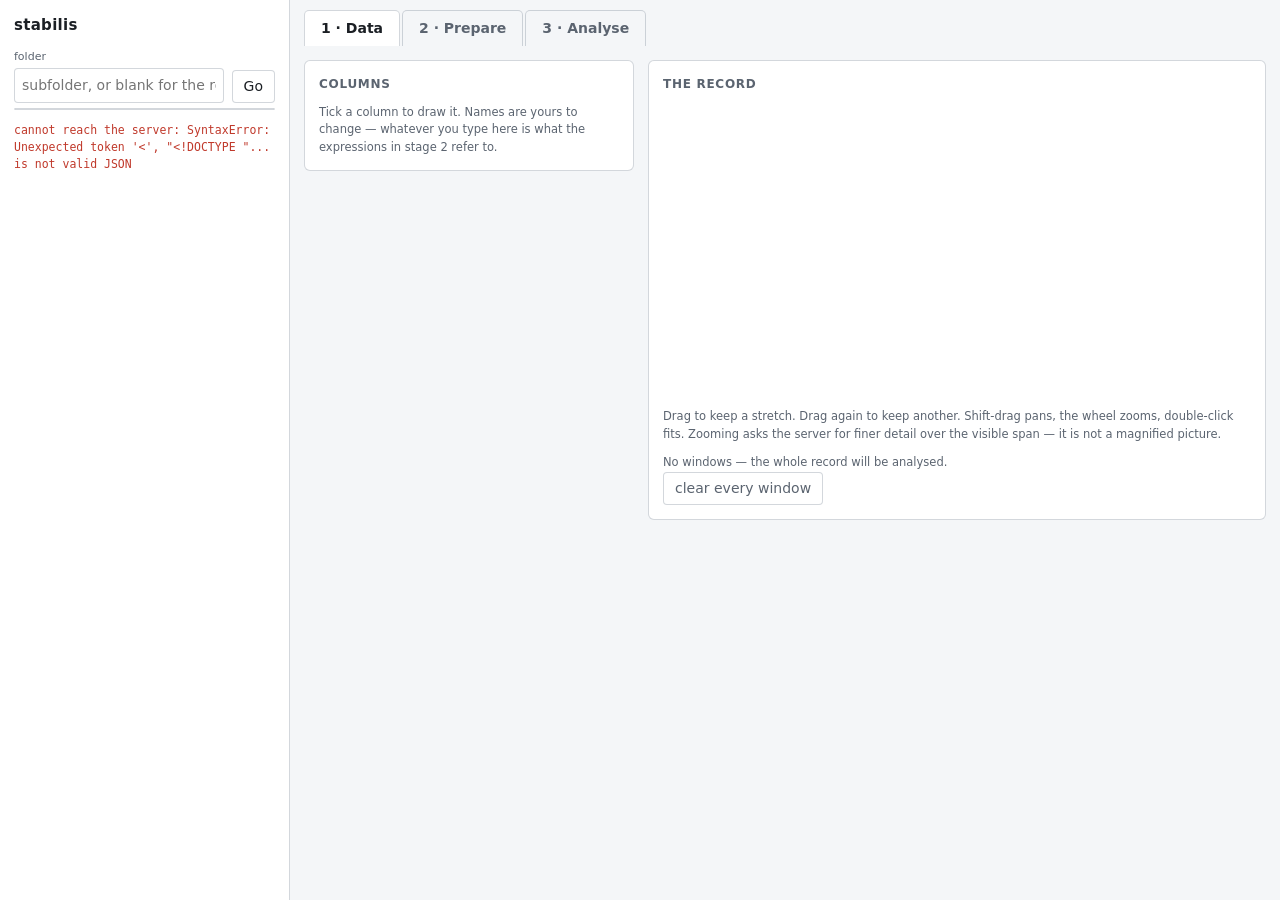
==== src/stabilis/gui/assets/index.html @ 1ef8812b "Split the GUI into a package, and restore the module the last commit deleted `52b00a2` deleted `src/" ====
<!doctype html>
<html lang="en">
<head>
<meta charset="utf-8">
<meta name="viewport" content="width=device-width, initial-scale=1">
<title>stabilis</title>
<link rel="stylesheet" href="app.css">
</head>
<body>

<aside id="side">
  <h1>stabilis</h1>

  <label for="dirpath">folder</label>
  <div class="row">
    <input id="dirpath" placeholder="subfolder, or blank for the root">
    <button id="godir" class="inline">Go</button>
  </div>
  <p id="root" class="tiny muted"></p>
  <div id="files"></div>
  <p id="filefacts" class="tiny"></p>
  <p id="err" class="err"></p>
</aside>

<main>
  <nav id="stages">
    <button data-stage="1" class="on">1 &middot; Data</button>
    <button data-stage="2">2 &middot; Prepare</button>
    <button data-stage="3">3 &middot; Analyse</button>
  </nav>

  <!-- ------------------------------------------------ stage 1: the record -->
  <section id="stage1" class="stage on">
    <div class="split">
      <div class="panel">
        <h2>columns</h2>
        <p id="headernote" class="tiny muted"></p>
        <table id="collist"></table>
        <p class="tiny muted">Tick a column to draw it. Names are yours to
          change &mdash; whatever you type here is what the expressions in
          stage&nbsp;2 refer to.</p>
      </div>
      <div class="panel grow">
        <h2>the record <span id="rawinfo" class="tiny muted"></span></h2>
        <div class="plotbox"><canvas id="rawplot"></canvas></div>
        <p class="tiny muted">Drag to keep a stretch. Drag again to keep
          another. Shift-drag pans, the wheel zooms, double-click fits.
          Zooming asks the server for finer detail over the visible span
          &mdash; it is not a magnified picture.</p>
        <div id="windows"></div>
        <button id="clearwindows" class="inline ghost">clear every window</button>
      </div>
    </div>
  </section>

  <!-- --------------------------------------------- stage 2: what it means -->
  <section id="stage2" class="stage">
    <div class="split">
      <div class="panel">
        <h2>what the numbers are</h2>
        <div class="row">
          <div><label for="data_kind">read as</label>
            <select id="data_kind">
              <option value="phase">phase</option>
              <option value="frequency">frequency</option>
            </select></div>
          <div><label for="unit">units in the file</label>
            <select id="unit"></select></div>
        </div>
        <div class="row">
          <div><label for="rate">rate (Hz)</label>
            <input id="rate" placeholder="blank = from time column"></div>
          <div><label for="time_column">time column</label>
            <select id="time_column"></select></div>
        </div>
        <label for="time_format">what the timestamps are</label>
        <select id="time_format">
          <option value="">work it out from the values</option>
          <option value="elapsed">elapsed seconds</option>
          <option value="unix">Unix seconds</option>
          <option value="mjd">MJD (days)</option>
          <option value="iso">ISO-8601 text</option>
        </select>
        <p id="ratenote" class="tiny muted"></p>

        <h2>cleanup</h2>
        <label for="outlier">outlier threshold (MAD sigmas)</label>
        <input id="outlier" placeholder="blank = keep every point">
        <label for="reason">reason for the edits (goes in the record)</label>
        <input id="reason" placeholder="e.g. after warm-up, cable touched 14:05">
        <div class="chk"><input type="checkbox" id="join">
          <label for="join">join the windows into one gapped record</label></div>
        <p class="tiny muted">Off, each window is analysed as its own record
          and drawn as its own curve. On, they become one record with the
          stretches between them marked as gaps. Nothing is interpolated
          either way.</p>
      </div>

      <div class="panel grow">
        <h2>series</h2>
        <p class="tiny muted">Each series is an arithmetic expression over the
          columns: <code>NCS - VSL</code>, <code>-VSL</code>,
          <code>(A - B) / 5</code>, <code>#2 * 1e9</code>. Click a name to
          insert it.</p>
        <p id="chips" class="tiny"></p>
        <table id="serieslist"></table>
        <div class="row">
          <button id="addseries" class="inline">+ series</button>
        </div>
        <div class="plotbox"><canvas id="prepplot"></canvas></div>
        <p id="prepinfo" class="tiny muted"></p>
      </div>
    </div>
  </section>

  <!-- --------------------------------------------------- stage 3: answers -->
  <section id="stage3" class="stage">
    <div class="panel">
      <div class="row wrap">
        <div><label for="estimator">estimator</label>
          <select id="estimator"></select></div>
        <div><label for="taus">tau grid</label>
          <select id="taus">
            <option>octave</option><option>decade</option>
            <option>all</option><option>log</option>
          </select></div>
        <div><label for="max_af">max averaging factor</label>
          <input id="max_af" placeholder="auto"></div>
        <div><label for="level">confidence level</label>
          <select id="level">
            <option value="0.6827">1 sigma (68.27%)</option>
            <option value="0.9545">2 sigma (95.45%)</option>
            <option value="0.95">95%</option>
          </select></div>
      </div>
      <div class="row wrap">
        <div class="chk"><input type="checkbox" id="wantci" checked>
          <label for="wantci">confidence intervals</label></div>
        <div class="chk"><input type="checkbox" id="together" checked>
          <label for="together">all series on one axis</label></div>
        <button id="go">Analyse</button>
      </div>
      <p id="suggestion" class="tiny muted"></p>
    </div>
    <div id="results"></div>
  </section>
</main>

<script src="plot.js"></script>
<script src="app.js"></script>
</body>
</html>
---- src/stabilis/gui/assets/app.css ----
/* One stylesheet, no framework. The page has about thirty controls and a
 * canvas; anything more than this would be weight without a reader.
 *
 * Colours come from custom properties so `plot.js` can read the same ink and
 * panel values off the canvas element and draw axes that match the page in
 * either colour scheme, rather than hard-coding a light-mode grey that
 * disappears against a dark background. */

:root {
  color-scheme: light dark;
  --ink: #1b1f24;
  --muted: #5b6470;
  --panel: #ffffff;
  --page: #f4f6f8;
  --line: rgba(120, 130, 145, .32);
  --faint: rgba(120, 130, 145, .28);
  --accent: #2f6fd0;
  --warn: #b06a00;
  --bad: #c0392b;
}
@media (prefers-color-scheme: dark) {
  :root {
    --ink: #e6e9ee;
    --muted: #97a1ae;
    --panel: #1b1f26;
    --page: #12161b;
    --line: rgba(150, 160, 175, .28);
    --faint: rgba(150, 160, 175, .22);
    --accent: #6aa9ff;
    --warn: #e0a44b;
    --bad: #ff7a6b;
  }
}

* { box-sizing: border-box; }
body {
  margin: 0; display: flex; height: 100vh; overflow: hidden;
  font: 14px/1.5 system-ui, -apple-system, Segoe UI, sans-serif;
  color: var(--ink); background: var(--page);
}

#side {
  width: 290px; flex: none; padding: 14px; overflow-y: auto;
  background: var(--panel); border-right: 1px solid var(--line);
}
main { flex: 1; display: flex; flex-direction: column; overflow: hidden; }

h1 { font-size: 15px; margin: 0 0 12px; letter-spacing: .02em; }
h2 { font-size: 12px; text-transform: uppercase; letter-spacing: .06em;
     color: var(--muted); margin: 16px 0 6px; font-weight: 600; }
h2:first-child { margin-top: 0; }

label { display: block; margin: 8px 0 3px; font-size: 11px; color: var(--muted); }
input, select, button {
  width: 100%; padding: 6px 7px; font: inherit; color: var(--ink);
  background: var(--panel); border: 1px solid var(--line); border-radius: 4px;
}
input:focus, select:focus { outline: 2px solid var(--accent); outline-offset: -1px; }
button { cursor: pointer; font-weight: 600; }
button:hover { border-color: var(--accent); }
button.inline { width: auto; padding: 5px 11px; font-weight: 500; }
button.ghost { color: var(--muted); font-weight: 400; }
button.drop { width: auto; padding: 2px 7px; font-size: 11px; border: none;
              background: none; color: var(--muted); }
button.drop:hover { color: var(--bad); }

.row { display: flex; gap: 8px; align-items: flex-end; }
.row.wrap { flex-wrap: wrap; }
.row > div { flex: 1; min-width: 130px; }
.row > button { flex: none; }
.chk { display: flex; align-items: center; gap: 6px; margin-top: 10px; flex: none; }
.chk input { width: auto; }
.chk label { margin: 0; font-size: 13px; color: var(--ink); }

.tiny { font-size: 11.5px; margin: 5px 0 0; }
.muted { color: var(--muted); }
.err { color: var(--bad); font-family: ui-monospace, monospace; font-size: 11.5px;
       white-space: pre-wrap; word-break: break-word; }
.warn { color: var(--warn); }
code { font-family: ui-monospace, SFMono-Regular, monospace; font-size: 12px;
       background: var(--page); padding: 1px 4px; border-radius: 3px; }

#files { border: 1px solid var(--line); border-radius: 4px; max-height: 40vh;
         overflow-y: auto; margin-top: 5px; }
#files div { padding: 4px 8px; cursor: pointer; font-size: 12.5px;
             white-space: nowrap; overflow: hidden; text-overflow: ellipsis; }
#files div:hover { background: var(--page); }
#files div.sel { background: var(--accent); color: #fff; font-weight: 600; }
#files .dir { color: var(--muted); }
#files .empty { color: var(--muted); font-style: italic; cursor: default; }

#stages { display: flex; gap: 2px; padding: 10px 14px 0; flex: none; }
#stages button { width: auto; padding: 7px 16px; border-radius: 5px 5px 0 0;
                 border-bottom: none; color: var(--muted); background: none; }
#stages button.on { background: var(--panel); color: var(--ink);
                    border-color: var(--line); }

.stage { display: none; flex: 1; overflow-y: auto; padding: 14px; }
.stage.on { display: block; }
.split { display: flex; gap: 14px; align-items: flex-start; }
.split > .panel { width: 330px; flex: none; }
.split > .panel.grow { flex: 1; width: auto; min-width: 0; }
.panel { background: var(--panel); border: 1px solid var(--line);
         border-radius: 6px; padding: 14px; margin-bottom: 14px; }

.plotbox { position: relative; height: 300px; margin: 10px 0 4px; }
.plotbox.tall { height: 380px; }
canvas { width: 100%; height: 100%; display: block; cursor: crosshair; }

table { width: 100%; border-collapse: collapse; font-size: 12px; }
#collist td, #serieslist td { padding: 2px 3px; }
#collist input[type=text], #serieslist input { padding: 4px 6px; font-size: 12px; }
#collist .swatch { width: 10px; height: 10px; border-radius: 2px;
                   display: inline-block; }
#collist td.n, #serieslist td.n { color: var(--muted); text-align: right;
                                  white-space: nowrap; }

.chip { display: inline-block; padding: 1px 8px; border-radius: 10px;
        background: var(--page); border: 1px solid var(--line);
        font-size: 11px; margin: 0 5px 5px 0; }
a.chip { color: var(--accent); text-decoration: none; cursor: pointer; }
a.chip:hover { border-color: var(--accent); }

#windows { margin-top: 8px; }
.window { display: inline-flex; align-items: center; gap: 6px; margin: 0 6px 6px 0;
          padding: 2px 4px 2px 9px; border: 1px solid var(--line);
          border-radius: 12px; font-size: 11.5px; font-family: ui-monospace, monospace; }

.results-grid { display: flex; flex-wrap: wrap; gap: 14px; }
.results-grid > .panel { flex: 1; min-width: 420px; margin-bottom: 0; }

table.numbers { margin-top: 10px; }
table.numbers th, table.numbers td { padding: 2px 9px 2px 0; text-align: right;
                                     white-space: nowrap; }
table.numbers th { border-bottom: 1px solid var(--line); color: var(--muted);
                   font-weight: 600; }
table.numbers td.via { text-align: left; color: var(--muted); }
.scroll { max-height: 260px; overflow: auto; }

pre.calls { background: var(--page); border: 1px solid var(--line);
            border-radius: 4px; padding: 8px 10px; font-size: 11.5px;
            overflow-x: auto; margin: 10px 0 0;
            font-family: ui-monospace, SFMono-Regular, monospace; }

.legend { display: flex; flex-wrap: wrap; gap: 12px; margin: 8px 0 0;
          font-size: 11.5px; }
.legend span { display: inline-flex; align-items: center; gap: 5px; }
.legend i { width: 12px; height: 3px; border-radius: 2px; display: inline-block; }

.busy { opacity: .55; pointer-events: none; }
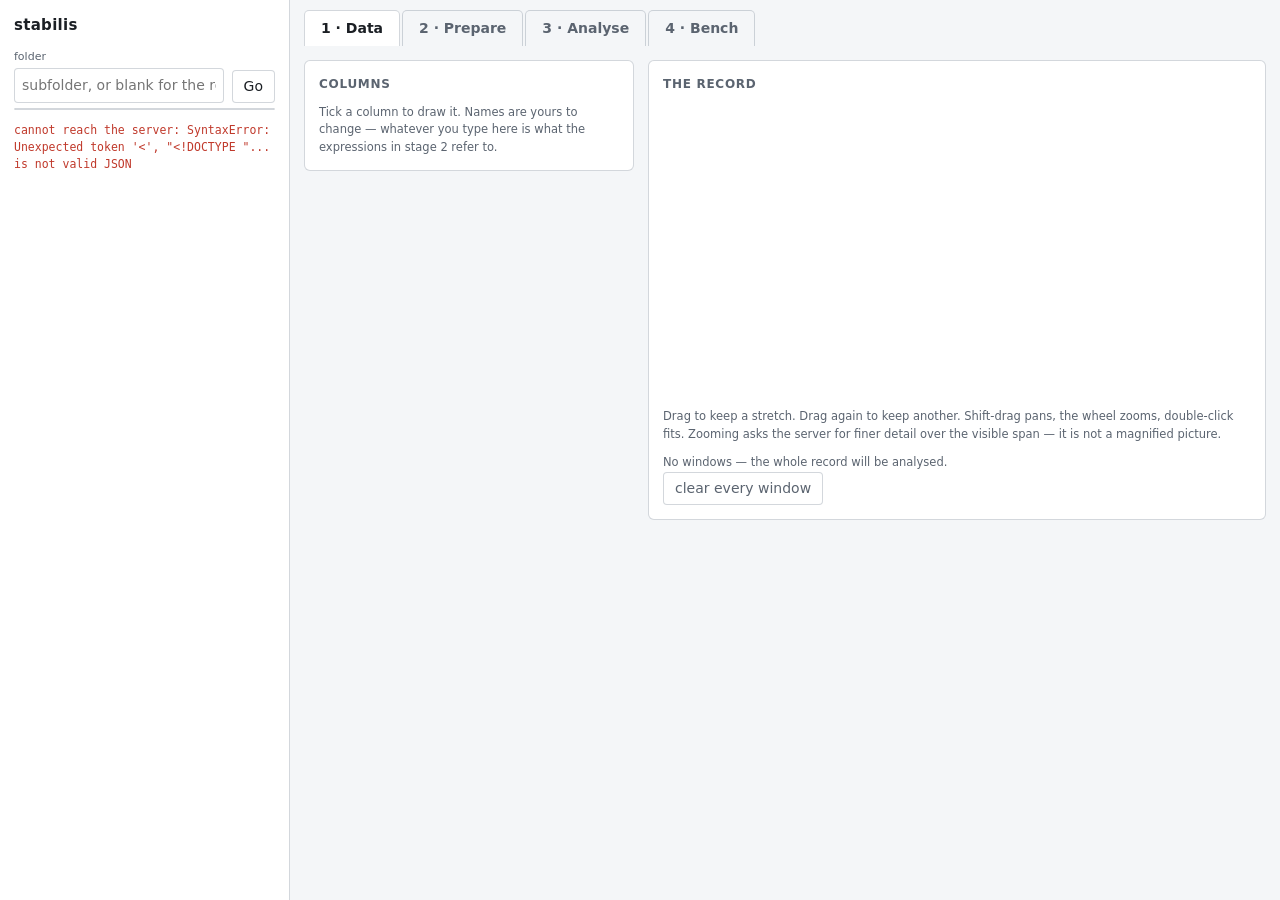
==== commit 1cd9ed6c: "Give the bench a page, and say which edges you already have Two pieces of the same realisation: the " ====
--- a/src/stabilis/gui/assets/index.html
+++ b/src/stabilis/gui/assets/index.html
@@ -27,6 +27,7 @@
     <button data-stage="1" class="on">1 &middot; Data</button>
     <button data-stage="2">2 &middot; Prepare</button>
     <button data-stage="3">3 &middot; Analyse</button>
+    <button data-stage="4">4 &middot; Bench</button>
   </nav>
 
   <!-- ------------------------------------------------ stage 1: the record -->
@@ -144,9 +145,82 @@
     </div>
     <div id="results"></div>
   </section>
+
+  <!-- ------------------------------------------- stage 4: the bench itself -->
+  <section id="stage4" class="stage">
+    <div class="split">
+      <div class="panel">
+        <h2>clocks</h2>
+        <p class="tiny muted">The oscillators, masers and GPSDOs on the
+          bench. An <code>id</code> is all that is needed; it is what the
+          measurements below refer to.</p>
+        <table id="sourcelist"></table>
+        <button id="addsource" class="inline">+ clock</button>
+
+        <h2>instruments</h2>
+        <p class="tiny muted">Channels belong to an instrument because that
+          ownership is what makes the common-mode check possible &mdash; two
+          channels of one counter share a timebase, an LO and a supply, so
+          their noise does <b>not</b> cancel in the hat. Leave a floor blank
+          to solve for it; a back-to-back run measures it from data.</p>
+        <div id="devicelist"></div>
+        <button id="adddevice" class="inline">+ instrument</button>
+
+        <h2>bench file</h2>
+        <div class="row">
+          <input id="benchpath" placeholder="bench.json, under the root">
+          <button id="benchload" class="inline">Open</button>
+        </div>
+        <button id="benchsave" class="inline ghost">Save bench.json</button>
+        <p class="tiny muted">Saving hands the file to your browser's
+          downloads &mdash; this server reads your disk and never writes to
+          it. What comes down is what <code>stabilis bench check</code>
+          reads.</p>
+        <p id="benchfile" class="tiny"></p>
+      </div>
+
+      <div class="panel grow">
+        <h2>measurements</h2>
+        <p class="tiny muted">One row per record: two clocks, one channel.
+          <b>Naming the same clock at both ends is legal and useful</b> &mdash;
+          that is a back-to-back run, and it is how a channel's noise floor
+          gets measured rather than assumed.</p>
+        <table id="measlist"></table>
+        <button id="addmeas" class="inline">+ measurement</button>
+        <div id="measdata"></div>
+
+        <h2>can this bench separate its clocks?</h2>
+        <p class="tiny muted">Answered from the graph alone, before any file
+          is read &mdash; which is while the answer is still cheap to act on.</p>
+        <pre id="benchverdict" class="calls"></pre>
+        <div id="benchadvice"></div>
+
+        <div class="row wrap">
+          <div><label for="benchest">estimator</label>
+            <select id="benchest"></select></div>
+          <div><label for="benchtaus">tau grid</label>
+            <select id="benchtaus"></select></div>
+          <div><label for="benchmaxaf">max averaging factor</label>
+            <input id="benchmaxaf" placeholder="auto"></div>
+        </div>
+        <div class="row wrap">
+          <div class="chk"><input type="checkbox" id="benchforce">
+            <label for="benchforce">solve even if unidentifiable</label></div>
+          <button id="benchgo">Solve</button>
+        </div>
+        <p class="tiny muted">Forcing a singular bench returns one of
+          infinitely many answers that fit equally well. It is offered
+          because you may want to see it; it is off by default because you
+          should not be able to reach it by accident.</p>
+      </div>
+    </div>
+    <div id="benchresults"></div>
+  </section>
 </main>
 
 <script src="plot.js"></script>
 <script src="app.js"></script>
+<script src="bench.js"></script>
+<script src="benchdata.js"></script>
 </body>
 </html>
--- a/src/stabilis/gui/assets/app.css
+++ b/src/stabilis/gui/assets/app.css
@@ -148,3 +148,49 @@
 .legend i { width: 12px; height: 3px; border-radius: 2px; display: inline-block; }
 
 .busy { opacity: .55; pointer-events: none; }
+
+/* ------------------------------------------------------- stage 4: the bench */
+
+/* The verdict is the one thing on the page worth colouring, because it is a
+ * yes/no that changes with every edit and the whole stage exists to make it
+ * visible before any data is collected. */
+pre.calls.good { border-color: var(--accent); }
+pre.calls.bad { border-color: var(--bad); color: var(--bad); }
+
+#sourcelist td, #measlist td, .device td { padding: 2px 3px; }
+#sourcelist input, #measlist input, #measlist select,
+.device input { padding: 4px 6px; font-size: 12px; }
+#sourcelist th, #measlist th { text-align: left; font-weight: 600;
+                               color: var(--muted); font-size: 11px;
+                               padding: 0 3px 3px; }
+#measlist tr.sel > td { background: var(--page); }
+
+.device { border: 1px solid var(--faint); border-radius: 5px; padding: 8px;
+          margin-bottom: 8px; }
+.device > .row { margin-bottom: 5px; }
+.device > .row > input { flex: 1; }
+.device > .row > button { flex: none; }
+
+/* The data editor is a panel inside a panel, so it needs to read as nested
+ * rather than as a sibling that happens to be below. */
+.panel.inset { background: var(--page); margin: 10px 0 0; }
+
+#benchresults table.numbers td.warn { color: var(--bad); font-weight: 600; }
+
+/* A pair you can construct is good news, so it is not painted as a warning
+ * the way a pair needing new hardware is. */
+ul.derived { margin: 4px 0 0; padding-left: 20px; }
+ul.derived li { margin: 2px 0; }
+
+/* The per-measurement file picker. Its own list rather than the sidebar's,
+ * because a bench row is usually a different file in a different folder
+ * from whatever stage 1 has open. */
+.picker { border: 1px solid var(--line); border-radius: 4px; margin: 6px 0;
+          max-height: 190px; overflow-y: auto; }
+.picker div { padding: 4px 8px; cursor: pointer; font-size: 12.5px;
+              white-space: nowrap; overflow: hidden; text-overflow: ellipsis; }
+.picker div:hover { background: var(--page); }
+.picker .dir { color: var(--muted); }
+.picker .empty { color: var(--muted); font-style: italic; cursor: default; }
+
+#mdwindows { margin-top: 8px; }
